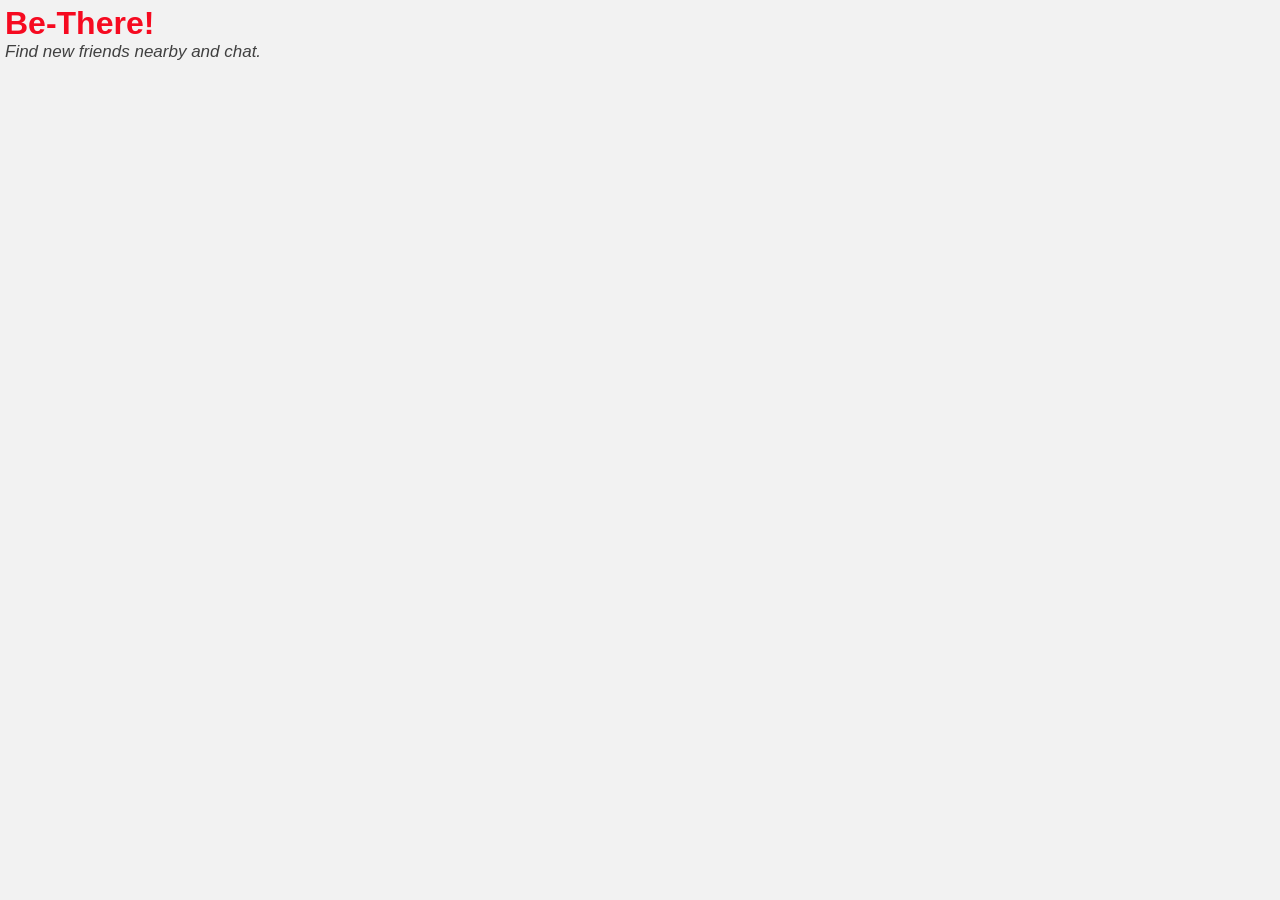
==== www/index.html @ 5f89275c "asdfsdf dfsdf" ====
<!DOCTYPE html>
<html>
    <head>
        <title>
            Be-There!
        </title>
        <meta name="viewport" content="width=device-width, initial-scale=1">
        <meta charset="utf-8">
        <link rel="stylesheet" href="css/bthere.css" type="text/css">
        <link rel="stylesheet" href="css/jquery-ui.cssj" type="text/css">
        <script charset="utf-8" src="cordova.js" type="text/javascript"></script>
        <script charset="utf-8" src="js/jquery.min.js" type="text/javascript"></script>
        <script charset="utf-8" src="js/jquery-ui.min.js" type="text/javascript"></script>
        <script charset="utf-8" src="js/main.js" type="text/javascript"></script>
    </head>
    <body>
        <h1>
            Be-There!
        </h1>
        <p class="subheading">
            Find new friends nearby and chat.
        </p>
        <!-- Main button section -->
        <section id="buttons">
            <button class="button--large--cta" id="join">Join The Movement</button>
        </section>
        <!-- Signup form section -->
        <section id="signupformsection">
            <form name="Signup" id="Signup" autocomplete="on">
                <!-- Email -->
                <input type="email" class="text-input" placeholder="E-mail" name="email" id="signupEmail">
                <!-- Password -->
                <input type="password" class="text-input" placeholder="Password" name="password" id="signupPassword">
                <!-- Name -->
                <input type="text" class="text-input" placeholder="Name" name="name" id="signupName">
                <!-- Interesting Fact -->
                <input type="text" class="text-input" placeholder="Fun Fact" name="fact" id="signupFunFact">
                <!-- Submit Button -->
                <input type="submit" class="button--large--cta" id="signin" value="Sign In" />
            </form>
        </section>
        <!-- Check-In Button Section -->
        <section id="checkinsection">
            <button class="button--large--cta" id="checkin">Check In</button>
        </section>
    </body>
</html>
---- www/css/bthere.css ----
html, * {
    margin: 0;
}
html {
    padding: 5px;
}
/* Initial load styles */
#checkinsection, #signupformsection, #buttons {
    padding-top:20px; 
    height:100%; 
    display:none;
    width: 100%;
    text-align:center;
}
/* Main styles */
body {
    background: #F2F2F2;
    color: #262526;
    width: 100%;
    font-family: 'Helvetica Neue', Helvetica, Arial, 'Lucida Grande', sans-serif;
}
h1 {
    color: #F60A20;
}
p.subheading {
    width: 100%;
    font-size: 17px;
    font-style: italic;
    font-weight: 300;
    color: #404040;
}
#Signup input, #Signup textarea {
    margin-top: 10px;
    width: 100%;
    color: #262526;
}
.button--large--cta {
    vertical-align: top;
    -webkit-box-sizing: border-box;
    -moz-box-sizing: border-box;
    box-sizing: border-box;
    -webkit-background-clip: padding-box;
    background-clip: padding-box;
    margin-top: 10px;
    line-height: normal;
    -webkit-font-smoothing: antialiased;
    -moz-osx-font-smoothing: grayscale;
    -webkit-user-select: none;
    -moz-user-select: none;
    -ms-user-select: none;
    user-select: none;
    text-overflow: ellipsis;
    white-space: nowrap;
    overflow: hidden;
    height: auto;
    text-decoration: none;
    font-size: 17px;
    -webkit-border-radius: 3px;
    border-radius: 3px;
    -webkit-transition: none;
    -moz-transition: none;
    -o-transition: none;
    transition: none;
    border: none;
    font-weight: 500;
    line-height: 36px;
    padding: 4px 12px;
    text-align: center;
    display: block;
    width: 100%;
    background-color: #2980B9;
    color: #ECF0F1 !important;
    display: inline-block;
}

.button--large--cta:hover {
    -webkit-transition: none;
    -moz-transition: none;
    -o-transition: none;
    transition: none;
}
.button--large--cta:focus {
    outline: 0;
}
.button--large--cta:disabled,
.button--large--cta[disabled] {
    opacity: 0.3;
    cursor: default;
    pointer-events: none;
}
.text-input {
  -webkit-box-sizing: border-box;
  -moz-box-sizing: border-box;
  box-sizing: border-box;
  -webkit-background-clip: padding-box;
  background-clip: padding-box;
  vertical-align: top;
  outline: none;
  line-height: 1;
  -webkit-font-smoothing: antialiased;
  -moz-osx-font-smoothing: grayscale;
  letter-spacing: 0;
  border: 1px solid #ddd;
  -webkit-border-radius: 4px;
  border-radius: 4px;
  background-color: #f9f9f9;
  -webkit-box-shadow: none;
  box-shadow: none;
  color: #1f1f21;
  padding: 4px 8px 0 8px;
  font-size: 15px;
  height: 31px;
  font-weight: 400;
}
.text-input::-webkit-input-placeholder,
.text-input::-moz-placeholder,
.text-input::-ms-input-placeholder {
  color: #404040;
}
.text-input:disabled {
  opacity: 0.3;
  pointer-events: none;
}
.text-input:disabled::-webkit-input-placeholder,
.text-input:disabled::-moz-placeholder,
.text-input:disabled:-ms-input-placeholder {
  color: #404040;
}
.text-input:invalid {
  border: 1px solid #ddd;
  color: #1f1f21;
}
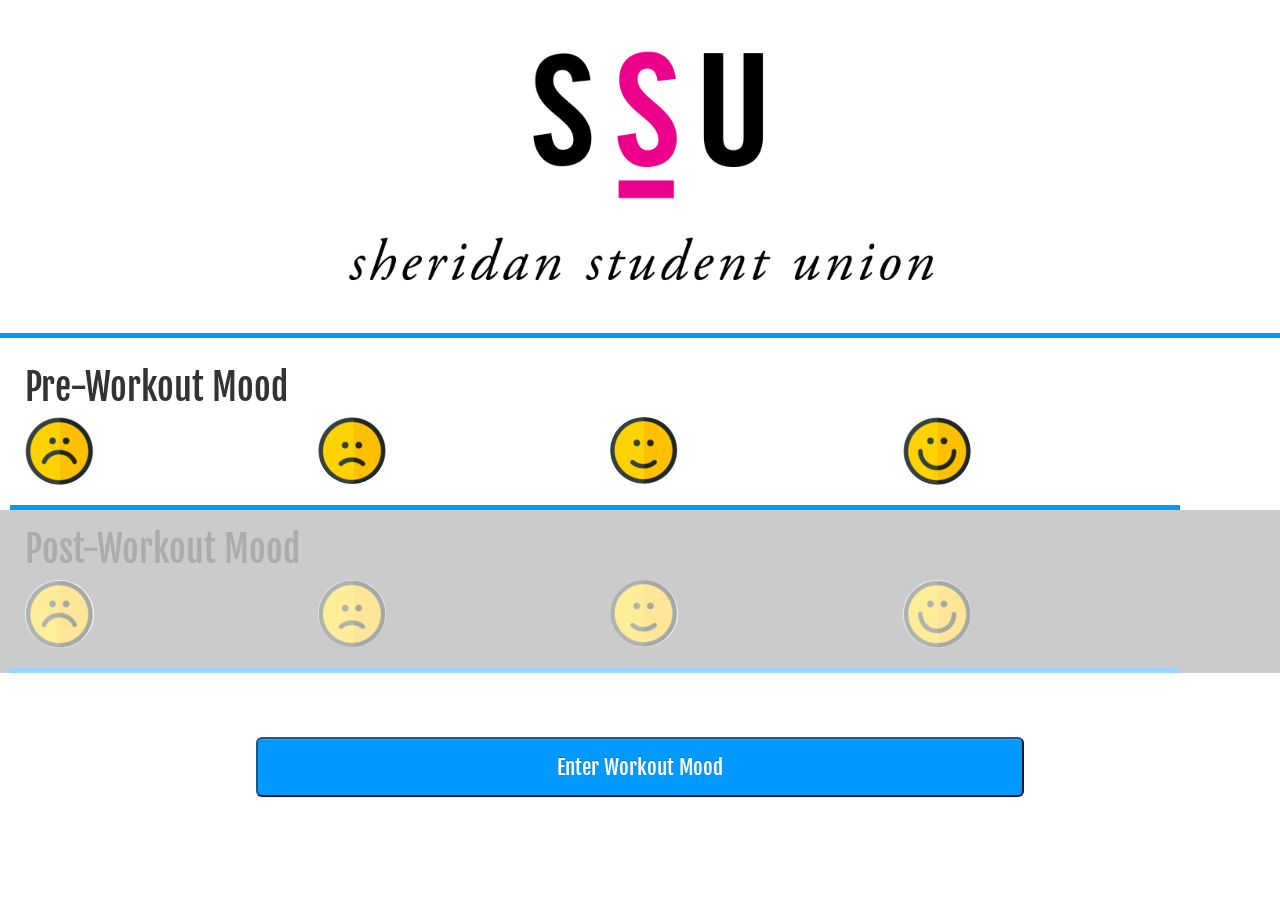
==== commit be5cd3c9: "Total_Recall" ====
--- a/www/index.html
+++ b/www/index.html
@@ -1,47 +1,81 @@
 <!DOCTYPE html>
 <html>
-    <head>
-        <title>
-            Be-There!
-        </title>
-        <meta name="viewport" content="width=device-width, initial-scale=1">
-        <meta charset="utf-8">
-        <link rel="stylesheet" href="css/bthere.css" type="text/css">
-        <link rel="stylesheet" href="css/jquery-ui.cssj" type="text/css">
-        <script charset="utf-8" src="cordova.js" type="text/javascript"></script>
-        <script charset="utf-8" src="js/jquery.min.js" type="text/javascript"></script>
-        <script charset="utf-8" src="js/jquery-ui.min.js" type="text/javascript"></script>
-        <script charset="utf-8" src="js/main.js" type="text/javascript"></script>
-    </head>
-    <body>
-        <h1>
-            Be-There!
-        </h1>
-        <p class="subheading">
-            Find new friends nearby and chat.
-        </p>
-        <!-- Main button section -->
-        <section id="buttons">
-            <button class="button--large--cta" id="join">Join The Movement</button>
-        </section>
-        <!-- Signup form section -->
-        <section id="signupformsection">
-            <form name="Signup" id="Signup" autocomplete="on">
-                <!-- Email -->
-                <input type="email" class="text-input" placeholder="E-mail" name="email" id="signupEmail">
-                <!-- Password -->
-                <input type="password" class="text-input" placeholder="Password" name="password" id="signupPassword">
-                <!-- Name -->
-                <input type="text" class="text-input" placeholder="Name" name="name" id="signupName">
-                <!-- Interesting Fact -->
-                <input type="text" class="text-input" placeholder="Fun Fact" name="fact" id="signupFunFact">
-                <!-- Submit Button -->
-                <input type="submit" class="button--large--cta" id="signin" value="Sign In" />
-            </form>
-        </section>
-        <!-- Check-In Button Section -->
-        <section id="checkinsection">
-            <button class="button--large--cta" id="checkin">Check In</button>
-        </section>
-    </body>
+
+<head>
+    <title>BeThereFitness</title>
+    <meta name="viewport" content="width=device-width, initial-scale=1">
+    <meta charset="UTF-8">
+
+    <!-- CSS src files -->
+    <link rel="stylesheet" href="css/jquery-ui.css" type="text/css">
+    <!-- Bootstrap CDN -->
+    <link rel="stylesheet" href="css/bootstrap.css" type="text/css">
+    <link rel="stylesheet" href="css/bootstrap-theme.min.css" type="text/css">
+    <link href='https://fonts.googleapis.com/css?family=Fjalla+One' rel='stylesheet' type='text/css'>
+	<link rel="stylesheet" href="css/main.css" type="text/css">
+
+    <!-- Javascript src files -->
+    <script charset="UTF-8" src="js/jquery.min.js" type="text/javascript"></script>
+    <script charset="UTF-8" src="js/jquery-ui.min.js" type="text/javascript"></script>
+    <script charset="UTF-8" src="js/main.js" type="text/javascript"></script>
+    
+      <script type="text/javascript" charset="utf-8">
+
+  
+    function onDeviceReady() {
+        check();
+    }
+
+    </script>
+    
+</head>
+
+<body role="document" onload="onDeviceReady()">
+    <!-- Header section -->
+    <div class="page-header">
+        <div class="container">
+            <center> <img src="img/gif/SSU_Header.gif" class="img-rounded" width="55%" height="55%" />
+        </div>
+    </div>
+
+    <div class="container" style="margin-left:10px; margin-right:10px;border-bottom: thick solid #0099FF;">
+        <h1 id="pwt" style="display:none; font-family: 'Fjalla One', sans-serif;">Pre-Workout Mood</h1>
+        
+        <div id="preButtons" class="row" style="display:none;">
+            <div class="col-xs-3"><img src="img/1.PNG" class="img-circle" id="pw1" onclick="preCalc(this,1);"/>
+            </div>
+            <div class="col-xs-3"><img src="img/2.PNG" class="img-circle" id="pw2" onclick="preCalc(this,2);" />
+            </div>
+            <div class="col-xs-3"><img src="img/3.PNG" class="img-circle" id="pw3" onclick="preCalc(this,3);" />
+            </div>
+            <div class="col-xs-3"><img src="img/4.PNG" class="img-circle" id="pw4" onclick="preCalc(this,4);" />
+            </div>
+        </div>
+		
+        <br />
+    </div>
+
+	<div id="grayOut" class="gray-out">
+		<div id="postHolder" class="container" style="margin-left:10px; margin-right:10px;border-bottom: thick solid #0099FF;">
+			<h1 id="awt" style="font-family: 'Fjalla One', sans-serif; display:none;">Post-Workout Mood</h1>
+			<div id="postButtons" class="row" style="display:none;">
+				<div class="col-xs-3"><img src="img/1.PNG" class="img-circle" id="aw1" onclick="postCalc(this,1);" />
+				</div>
+				<div class="col-xs-3"><img src="img/2.PNG" class="img-circle" id="aw2" onclick="postCalc(this,2);" />
+				</div>
+				<div class="col-xs-3"><img src="img/3.PNG" class="img-circle" id="aw3" onclick="postCalc(this,3);" />
+				</div>
+				<div class="col-xs-3"><img src="img/4.PNG" class="img-circle" id="aw4" onclick="postCalc(this,4);" />
+				</div>
+			</div>
+			<br />
+		</div>
+	</div>
+	<div>
+
+    <button id="subButton" type="button" class="btn-primary act-button" onclick="submitMoods();">Enter Workout Mood</button>
+
+</body>
+    
+
 </html>
--- a/www/css/main.css
+++ b/www/css/main.css
@@ -0,0 +1,34 @@
+/*
+.row-height{
+	height: 80px;
+}
+
+.lImg-format{
+	width: 100%;
+	height: 100%;
+}
+
+.rImg-format{
+	width: 100%;
+	height: 100%;
+}
+*/
+.gray-out{
+	opacity:0.4;
+	background-color:gray;
+	width:100%;
+	margin:0px;
+}
+
+.act-button{
+	background:#0099FF;
+	border-radius:6px;
+	width:60%;
+	height:60px;
+	margin-left:20%;
+	margin-top:5%;
+	font-family: 'Fjalla One', sans-serif;
+	font-size:1.5em;
+	color:white;
+	outline: none;
+}
